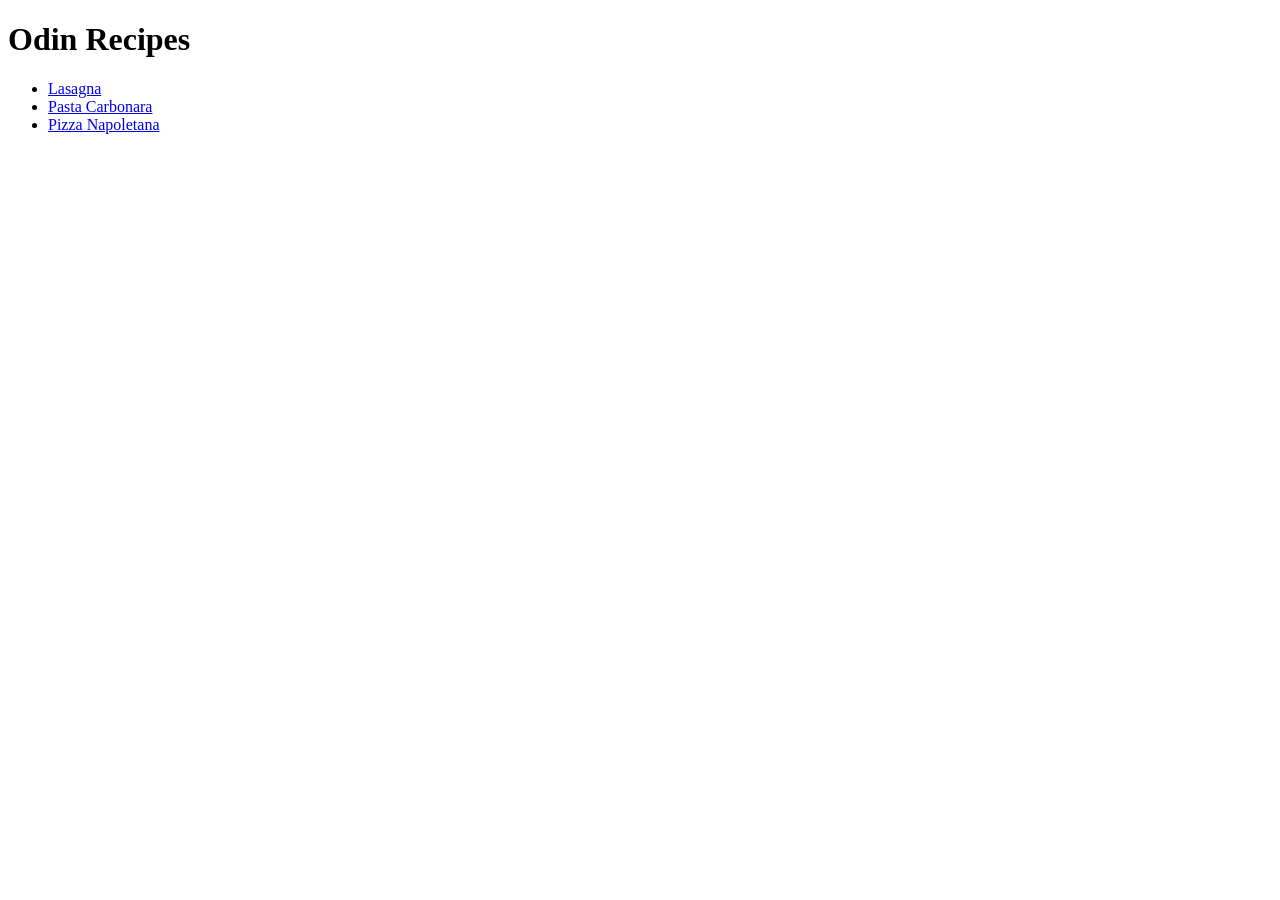
==== index.html @ 531d3b7e "my first commit" ====
<!DOCTYPE html>
<html lang="en">

<head>
    <meta charset="UTF-8">
    <meta name="viewport" content="width=device-width, initial-scale=1.0">
    <title>Odin Recipes</title>
</head>

<body>
    <h1>Odin Recipes</h1>
    <ul>
        <li><a href="recipes/lasagna.html">Lasagna</a></li>
        <li><a href="recipes/carbonara.html">Pasta Carbonara</a></li>
        <li><a href="recipes/pizza-napoletana.html">Pizza Napoletana</a></li>
    </ul>



</body>

</html>
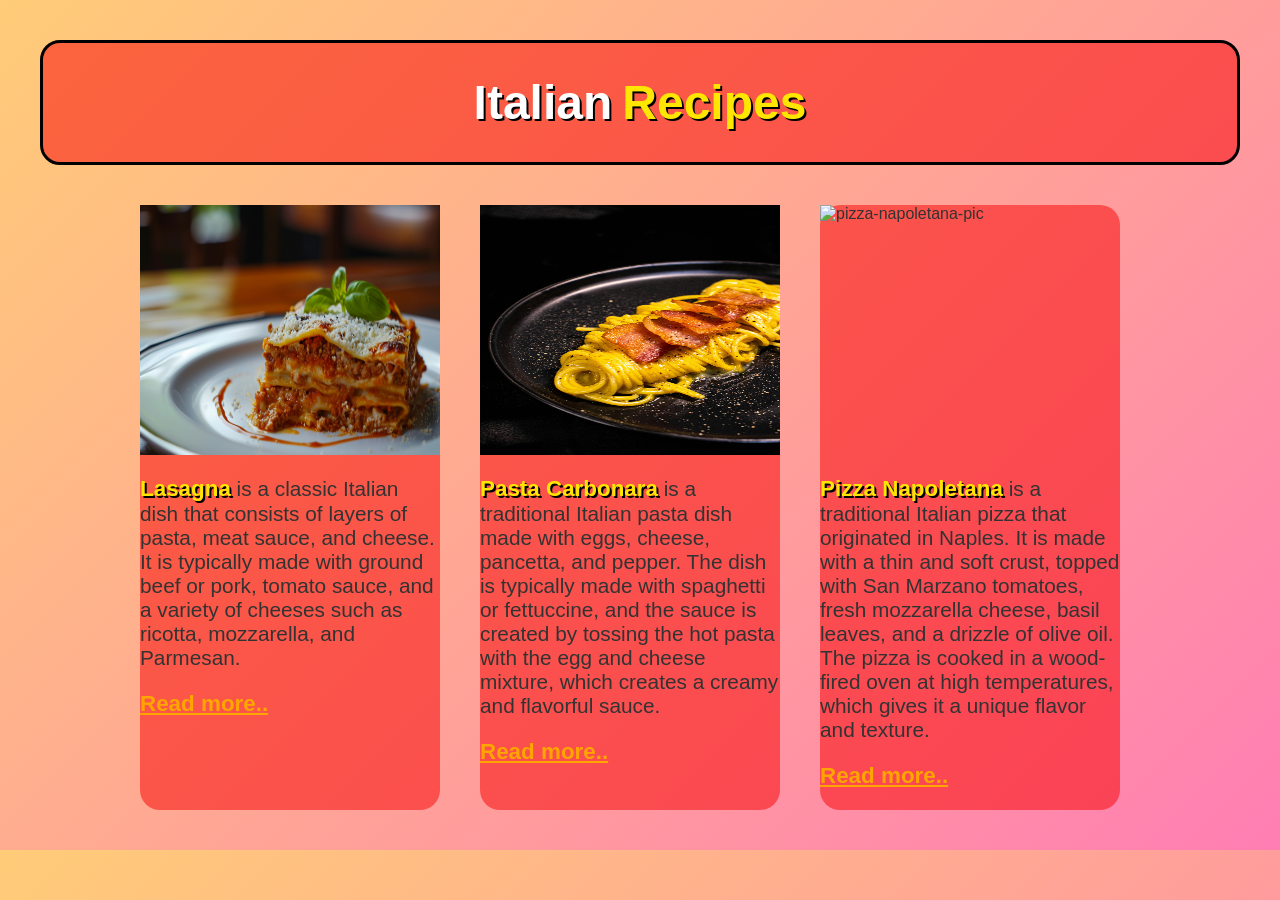
==== commit def5c872: "La till styling på startsidan och påbörjade layout på första receptsidan" ====
--- a/index.html
+++ b/index.html
@@ -5,15 +5,61 @@
     <meta charset="UTF-8">
     <meta name="viewport" content="width=device-width, initial-scale=1.0">
     <title>Odin Recipes</title>
+    <link rel="stylesheet" href="styles.css">
 </head>
 
 <body>
-    <h1>Odin Recipes</h1>
-    <ul>
-        <li><a href="recipes/lasagna.html">Lasagna</a></li>
-        <li><a href="recipes/carbonara.html">Pasta Carbonara</a></li>
-        <li><a href="recipes/pizza-napoletana.html">Pizza Napoletana</a></li>
-    </ul>
+    <div class="header">
+        <h1 class="title">Italian</h1>
+        <h1 class="title2">Recipes</h1>
+    </div>
+
+    <div class="cards">
+        <div class="card">
+            <img src="images/lasagna.jpg" alt="lasagna-pic">
+            <p>
+                <strong class="dishes">Lasagna</strong> is a classic Italian dish that consists
+                of layers of pasta, meat sauce, and cheese.
+                It is typically made with ground beef or pork,
+                tomato sauce, and a variety of cheeses such
+                as ricotta, mozzarella, and Parmesan.
+            </p>
+            <p class="read-more"><a href="recipes/lasagna.html"><strong>Read more..</strong></a>
+            </p>
+            </p>
+        </div>
+        <div class="card">
+            <img src="images/carbonara.jpg" alt="carbonara-pic">
+            <p>
+                <strong class="dishes">Pasta Carbonara</strong> is a traditional Italian pasta dish
+                made with eggs, cheese, pancetta, and pepper.
+                The dish is typically made with spaghetti or
+                fettuccine, and the sauce is created by tossing
+                the hot pasta with the egg and cheese mixture,
+                which creates a creamy and flavorful sauce.
+            </p>
+            <p class="read-more"> <a href="recipes/carbonara.html"><strong>Read more..</strong></a>
+            </p>
+            </p>
+        </div>
+        <div class="card">
+            <img src="images/pizza-napoletana.jpg" alt="pizza-napoletana-pic">
+            <p>
+                <strong class="dishes">Pizza Napoletana</strong> is a traditional Italian pizza
+                that originated in Naples. It is made with a thin
+                and soft crust, topped with San Marzano tomatoes,
+                fresh mozzarella cheese, basil leaves, and a drizzle
+                of olive oil. The pizza is cooked in a wood-fired
+                oven at high temperatures, which gives it a unique
+                flavor and texture.
+            </p>
+            <p class="read-more"><a href="recipes/pizza-napoletana.html"><strong>Read more..</strong></a>
+            </p>
+        </div>
+    </div>
+
+
+
 
 
 
--- a/styles.css
+++ b/styles.css
@@ -0,0 +1,110 @@
+/* INDEX.HTML */
+
+body {
+    font-family: "poppins", "inter", sans-serif;
+    margin: 0;
+    padding: 40px;
+    background: linear-gradient(135deg, #ffcc78, #ff7eb3);
+    color: #333;
+}
+
+.header {
+    border: solid 3px #000000;
+    justify-content: center;
+    display: flex;
+    gap: 10px;
+    align-items: baseline;
+    margin-bottom: 40px;
+    background-color: hsla(0, 98%, 49%, 0.5);
+    border-radius: 20px;
+    padding: 0, 0, 0
+}
+
+.title,
+.title2 {
+    font-size: 3rem;
+    text-shadow: 2px 2px 0 #000000;
+}
+
+
+.title {
+    color: #ffffff;
+
+}
+
+.title2 {
+    color: #ffe600;
+}
+
+.cards {
+    display: flex;
+    gap: 40px;
+    max-inline-size: 1000px;
+    margin-inline: auto;
+    flex-wrap: wrap;
+}
+
+.card {
+    background: hsla(0, 98%, 49%, 0.5);
+    border-radius: 20px;
+    width: 300px;
+
+}
+
+
+.card img {
+    display: block;
+    max-inline-size: 100%;
+    width: 350px;
+    height: 250px;
+}
+
+.card p {
+    max-width: 100%;
+    font-size: 1.3rem;
+}
+
+.dishes {
+    font-size: 1.4rem;
+    color:#ffe600;
+    text-shadow: 2px 2px 0 #000000;
+}
+
+
+
+a {
+    color: orange;
+    font-size: 1.4rem;
+    
+}
+
+a:hover,
+a:focus-visible {
+    color: #5f9b9f;
+}
+
+/* END INDEX.HTML */
+
+
+/* NAPOLETANA.HTML */
+    
+
+.two-column-layout {
+    display: flex;
+    gap: 20px;
+    align-items: flex-start;
+    justify-content: center;
+
+}
+
+.two-column-layout img {
+  width: 550px;
+  height: auto;
+  display: block;
+}
+
+
+.text-content {
+    max-width: 500px;
+}
+
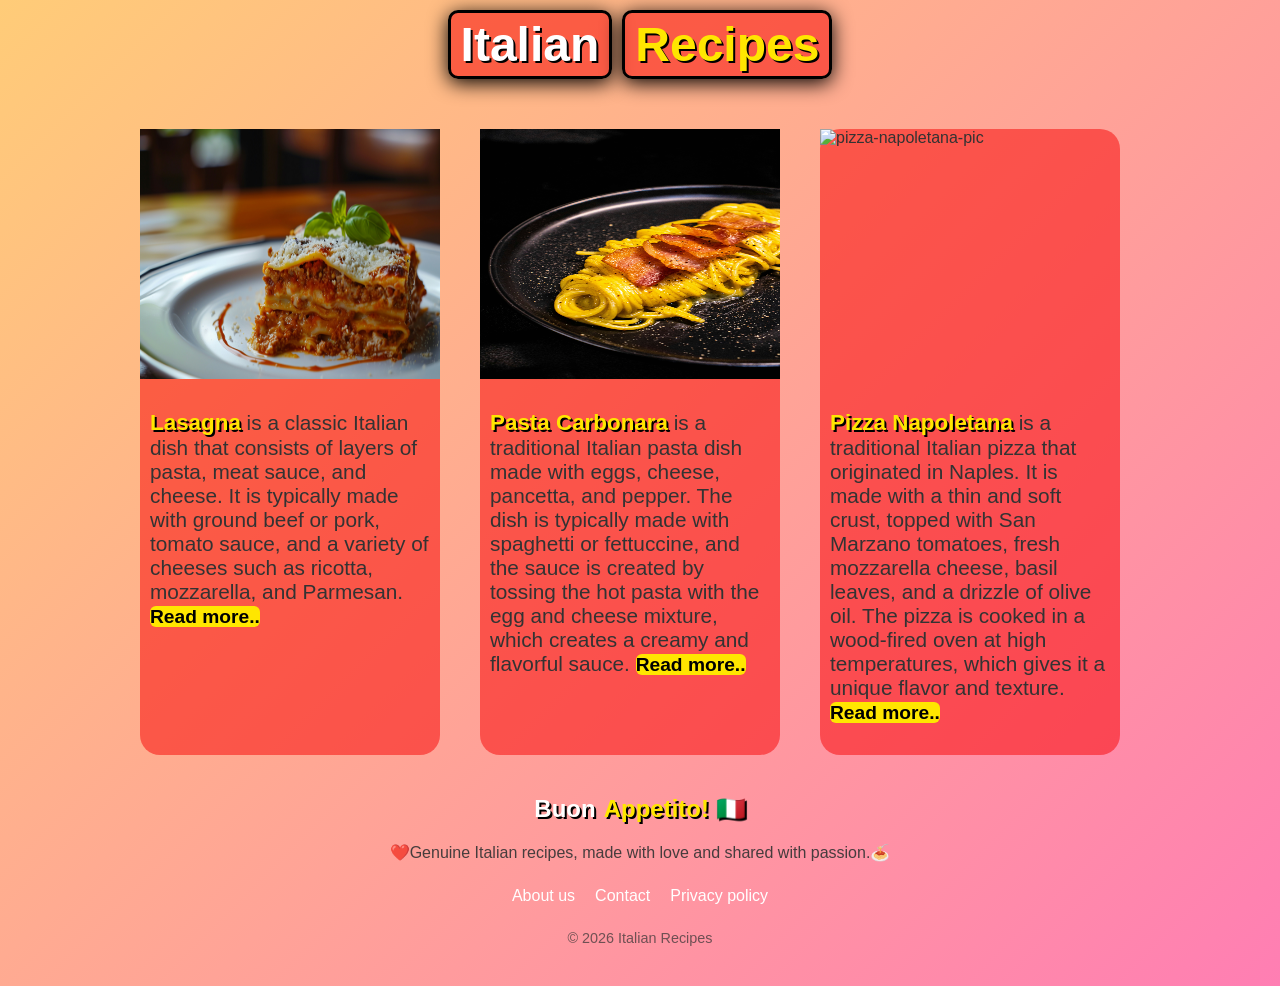
==== commit ce647021: "Förbättrad UI-design på startsidan: justerad layout, border-stil och spacing" ====
--- a/index.html
+++ b/index.html
@@ -23,10 +23,9 @@
                 It is typically made with ground beef or pork,
                 tomato sauce, and a variety of cheeses such
                 as ricotta, mozzarella, and Parmesan.
+                <a class="read-more" href="recipes/lasagna.html"><strong>Read more..</strong></a>
             </p>
-            <p class="read-more"><a href="recipes/lasagna.html"><strong>Read more..</strong></a>
-            </p>
-            </p>
+
         </div>
         <div class="card">
             <img src="images/carbonara.jpg" alt="carbonara-pic">
@@ -37,9 +36,10 @@
                 fettuccine, and the sauce is created by tossing
                 the hot pasta with the egg and cheese mixture,
                 which creates a creamy and flavorful sauce.
+                <a class="read-more" href="recipes/carbonara.html"><strong>Read more..</strong></a>
             </p>
-            <p class="read-more"> <a href="recipes/carbonara.html"><strong>Read more..</strong></a>
-            </p>
+
+
             </p>
         </div>
         <div class="card">
@@ -52,11 +52,34 @@
                 of olive oil. The pizza is cooked in a wood-fired
                 oven at high temperatures, which gives it a unique
                 flavor and texture.
+                <a class="read-more" href="recipes/pizza-napoletana.html"><strong>Read more..</strong></a>
             </p>
-            <p class="read-more"><a href="recipes/pizza-napoletana.html"><strong>Read more..</strong></a>
+
+
+        </div>
+    </div>
+
+    <footer class="footer">
+        <div class="footer-top">
+            <div class="footer-title-wrapper">
+                <h3 class="footer-title">Buon</h3>
+                <h3 class="footer-title2">Appetito! 🇮🇹</h3>
+            </div>
+
+            <p class="footer-paragraph">❤️Genuine Italian recipes, made with love and
+                shared with passion.🍝
             </p>
         </div>
-    </div>
+
+        <div class="footer-links">
+            <a href="#">About us</a>
+            <a href="#">Contact</a>
+            <a href="#">Privacy policy</a>
+        </div>
+
+
+        <p class="footer-copy">© 2026 Italian Recipes</p>
+    </footer>
 
 
 
--- a/styles.css
+++ b/styles.css
@@ -3,27 +3,33 @@
 body {
     font-family: "poppins", "inter", sans-serif;
     margin: 0;
-    padding: 40px;
     background: linear-gradient(135deg, #ffcc78, #ff7eb3);
-    color: #333;
+    color: #333
 }
 
 .header {
-    border: solid 3px #000000;
+    
     justify-content: center;
     display: flex;
     gap: 10px;
     align-items: baseline;
     margin-bottom: 40px;
-    background-color: hsla(0, 98%, 49%, 0.5);
-    border-radius: 20px;
-    padding: 0, 0, 0
+    padding: 10px;
+
+    
 }
 
 .title,
 .title2 {
     font-size: 3rem;
     text-shadow: 2px 2px 0 #000000;
+    display: inline-block;
+    padding: 4px 10px;
+    border: 3px solid #000;
+    border-radius: 10px;
+    margin: 0;
+    background-color: hsla(0, 98%, 49%, 0.5);
+    box-shadow: 0 4px 20px rgba(0,0,0.3);
 }
 
 
@@ -48,7 +54,12 @@
     background: hsla(0, 98%, 49%, 0.5);
     border-radius: 20px;
     width: 300px;
+    transition: transform 0.2s ease, box-shadow 0.2s ease;
+}
 
+.card:hover {
+    transform: translateY(-6px);
+    box-shadow: 0 8px 20px rgba(0,0,0,0.2)
 }
 
 
@@ -62,32 +73,108 @@
 .card p {
     max-width: 100%;
     font-size: 1.3rem;
+    padding: 10px 10px 10px 10px;
 }
 
 .dishes {
     font-size: 1.4rem;
-    color:#ffe600;
+    color: #ffe600;
     text-shadow: 2px 2px 0 #000000;
 }
 
 
 
-a {
-    color: orange;
-    font-size: 1.4rem;
-    
+.read-more {
+    color: black;
+    font-size: 1.2rem;
+    text-decoration: none;
+    background: #ffe600;
+    border-radius: 6px;
+}
+
+.read-more:hover {
+    background: #fff176;
+}
+
+
+
+.footer {
+    padding: 40px 20px;
+    text-align: center;
+    display: flex;
+    flex-direction: column;
+    gap: 25px;
+
+}
+
+.footer-title-wrapper {
+    display: flex;
+    justify-content: center;
+    align-items: baseline;
+    gap: 8px;
+
+
+}
+
+.footer-title,
+.footer-title2 {
+    margin: 0;
+    font-size: 1.5rem;
+    text-shadow: 2px 2px 0 #000000;
+
+
+}
+
+.footer-title {
+    color: #ffffff;
+
+}
+
+.footer-title2 {
+    color: #ffe600;
+
+
+}
+
+.footer-paragraph {
+    margin: 0;
+    opacity: 0.9;
+    padding-top: 20px;
+
+
+}
+
+.footer-links {
+    display: flex;
+    justify-content: center;
+    gap: 20px;
+
+}
+
+.footer-links a {
+    text-decoration: none;
+    color: white;
+
+
+}
+
+.footer-copy {
+    font-size: 0.9rem;
+    opacity: 0.7;
+    margin: 0;
 }
 
 a:hover,
 a:focus-visible {
-    color: #5f9b9f;
+    color: #333
 }
+
 
 /* END INDEX.HTML */
 
 
 /* NAPOLETANA.HTML */
-    
+
 
 .two-column-layout {
     display: flex;
@@ -98,13 +185,12 @@
 }
 
 .two-column-layout img {
-  width: 550px;
-  height: auto;
-  display: block;
+    width: 550px;
+    height: auto;
+    display: block;
 }
 
 
 .text-content {
     max-width: 500px;
-}
-
+}
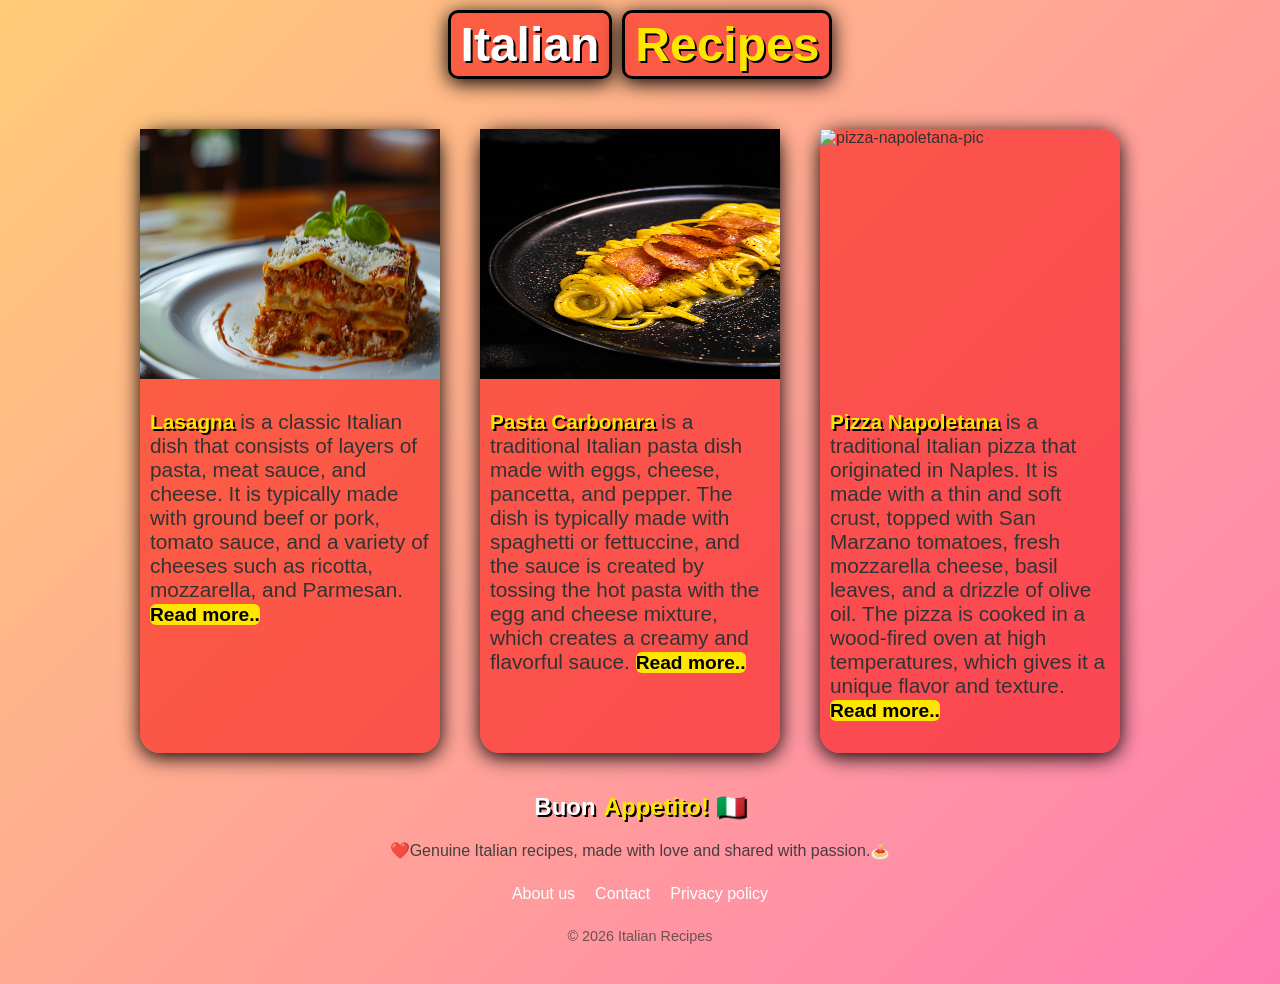
==== commit 38aee19c: "Sista layout klar till receptsidorna och första projektet" ====
--- a/index.html
+++ b/index.html
@@ -81,11 +81,6 @@
         <p class="footer-copy">© 2026 Italian Recipes</p>
     </footer>
 
-
-
-
-
-
 </body>
 
 </html>
--- a/styles.css
+++ b/styles.css
@@ -54,12 +54,13 @@
     background: hsla(0, 98%, 49%, 0.5);
     border-radius: 20px;
     width: 300px;
+    box-shadow: 0 4px 20px rgba(0,0,0.3);
     transition: transform 0.2s ease, box-shadow 0.2s ease;
 }
 
 .card:hover {
     transform: translateY(-6px);
-    box-shadow: 0 8px 20px rgba(0,0,0,0.2)
+     box-shadow: 0 4px 20px rgba(0,0,0.3);
 }
 
 
@@ -77,7 +78,7 @@
 }
 
 .dishes {
-    font-size: 1.4rem;
+    font-size: 1.3rem;
     color: #ffe600;
     text-shadow: 2px 2px 0 #000000;
 }
@@ -148,12 +149,11 @@
     display: flex;
     justify-content: center;
     gap: 20px;
-
 }
 
 .footer-links a {
     text-decoration: none;
-    color: white;
+    color: #fff;
 
 
 }
@@ -175,22 +175,40 @@
 
 /* NAPOLETANA.HTML */
 
-
-.two-column-layout {
-    display: flex;
-    gap: 20px;
-    align-items: flex-start;
-    justify-content: center;
-
-}
-
-.two-column-layout img {
-    width: 550px;
-    height: auto;
+.home-link {
+    font-size: 20px;
+    text-decoration: none;
+    color: rgba(215, 22, 22, 0.7);
+    font-weight: bold;
+    padding-left: 10px;
+    display: inline-block;
+    margin-top: 20px;
+}
+
+.picture {
+    max-inline-size: 100%;
+    width: 100%;
+    max-width: 550px;
+    height: 340px;
+    padding-top: 0;
     display: block;
 }
 
-
-.text-content {
-    max-width: 500px;
-}+@media (max-width: 1190px) {
+    .description {
+        padding-left: 20px;
+        padding-right: 10px;
+    }
+}
+    
+
+.two-columns {
+    display: grid;
+    grid-template-columns: 1fr 1fr; /* två lika breda columner */
+    max-width: 1500px;
+    padding-left: 50px;
+    margin-top: 0;
+}
+
+
+
